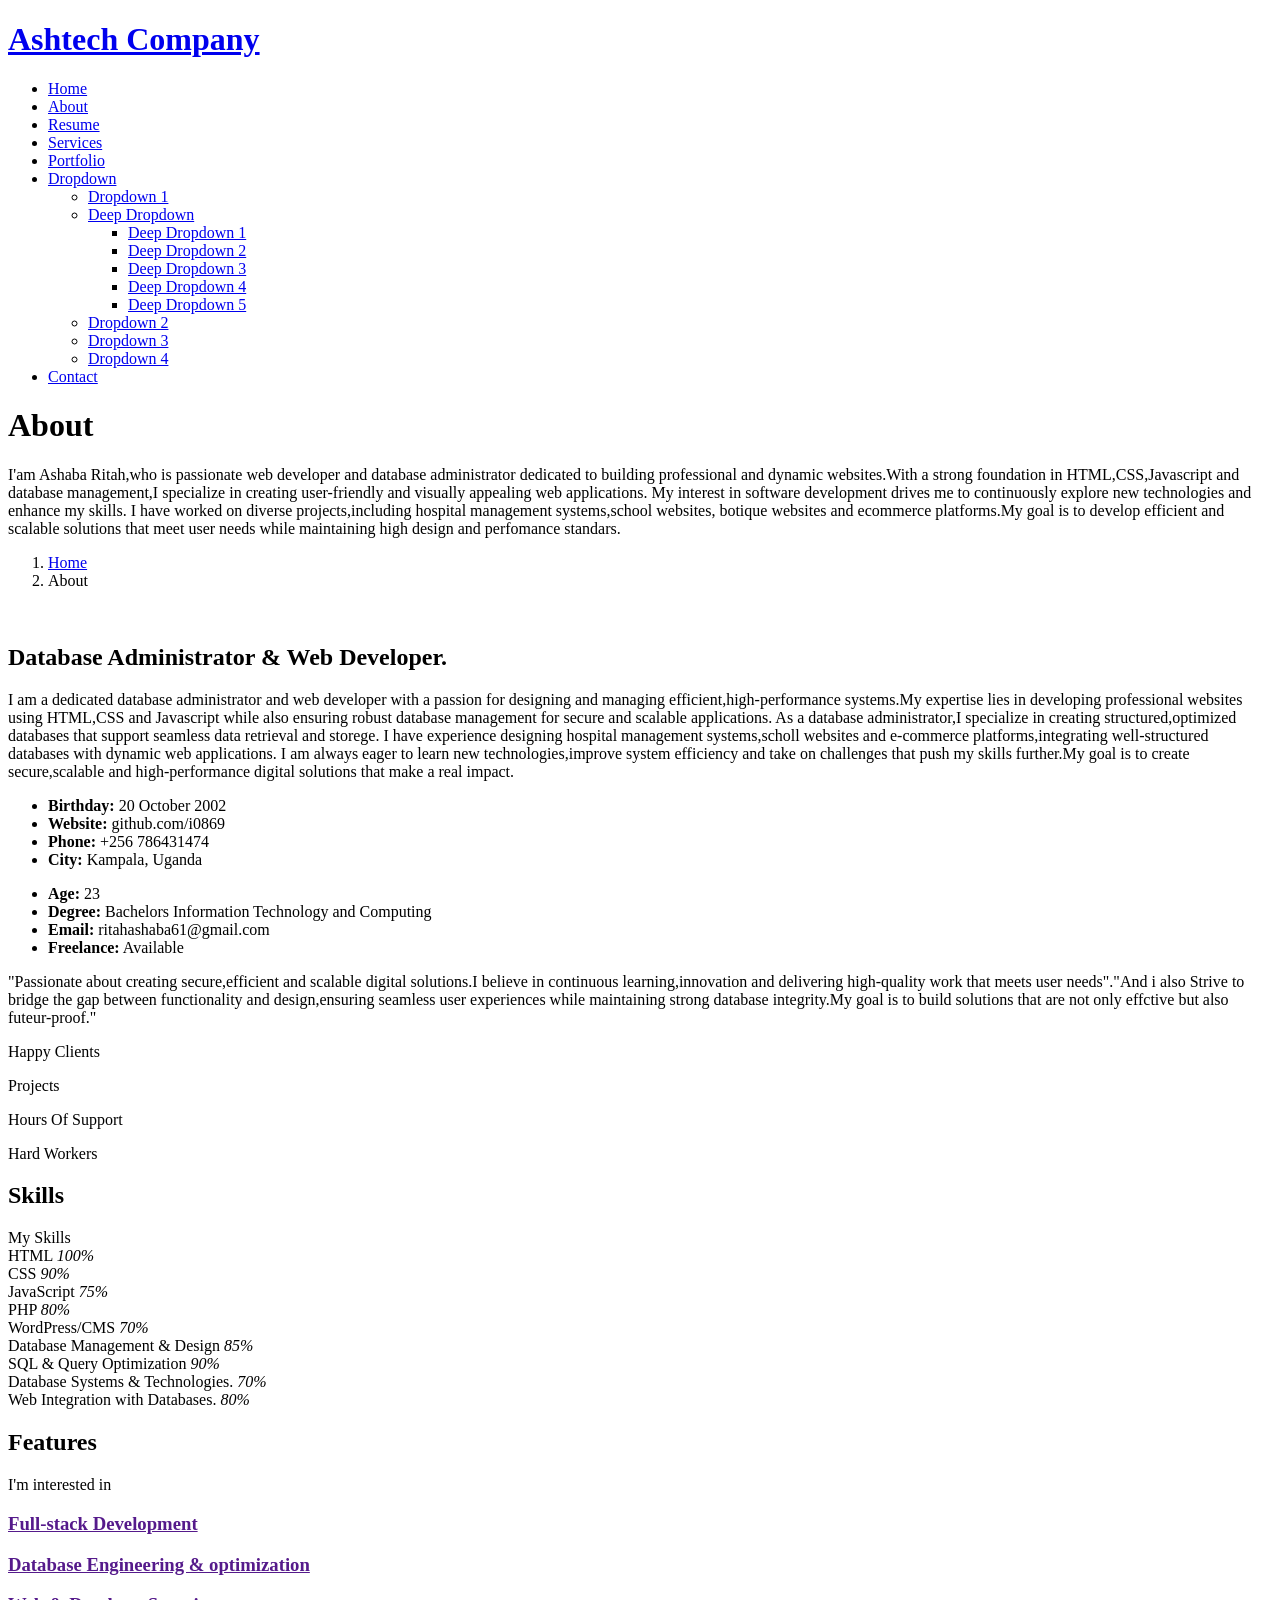
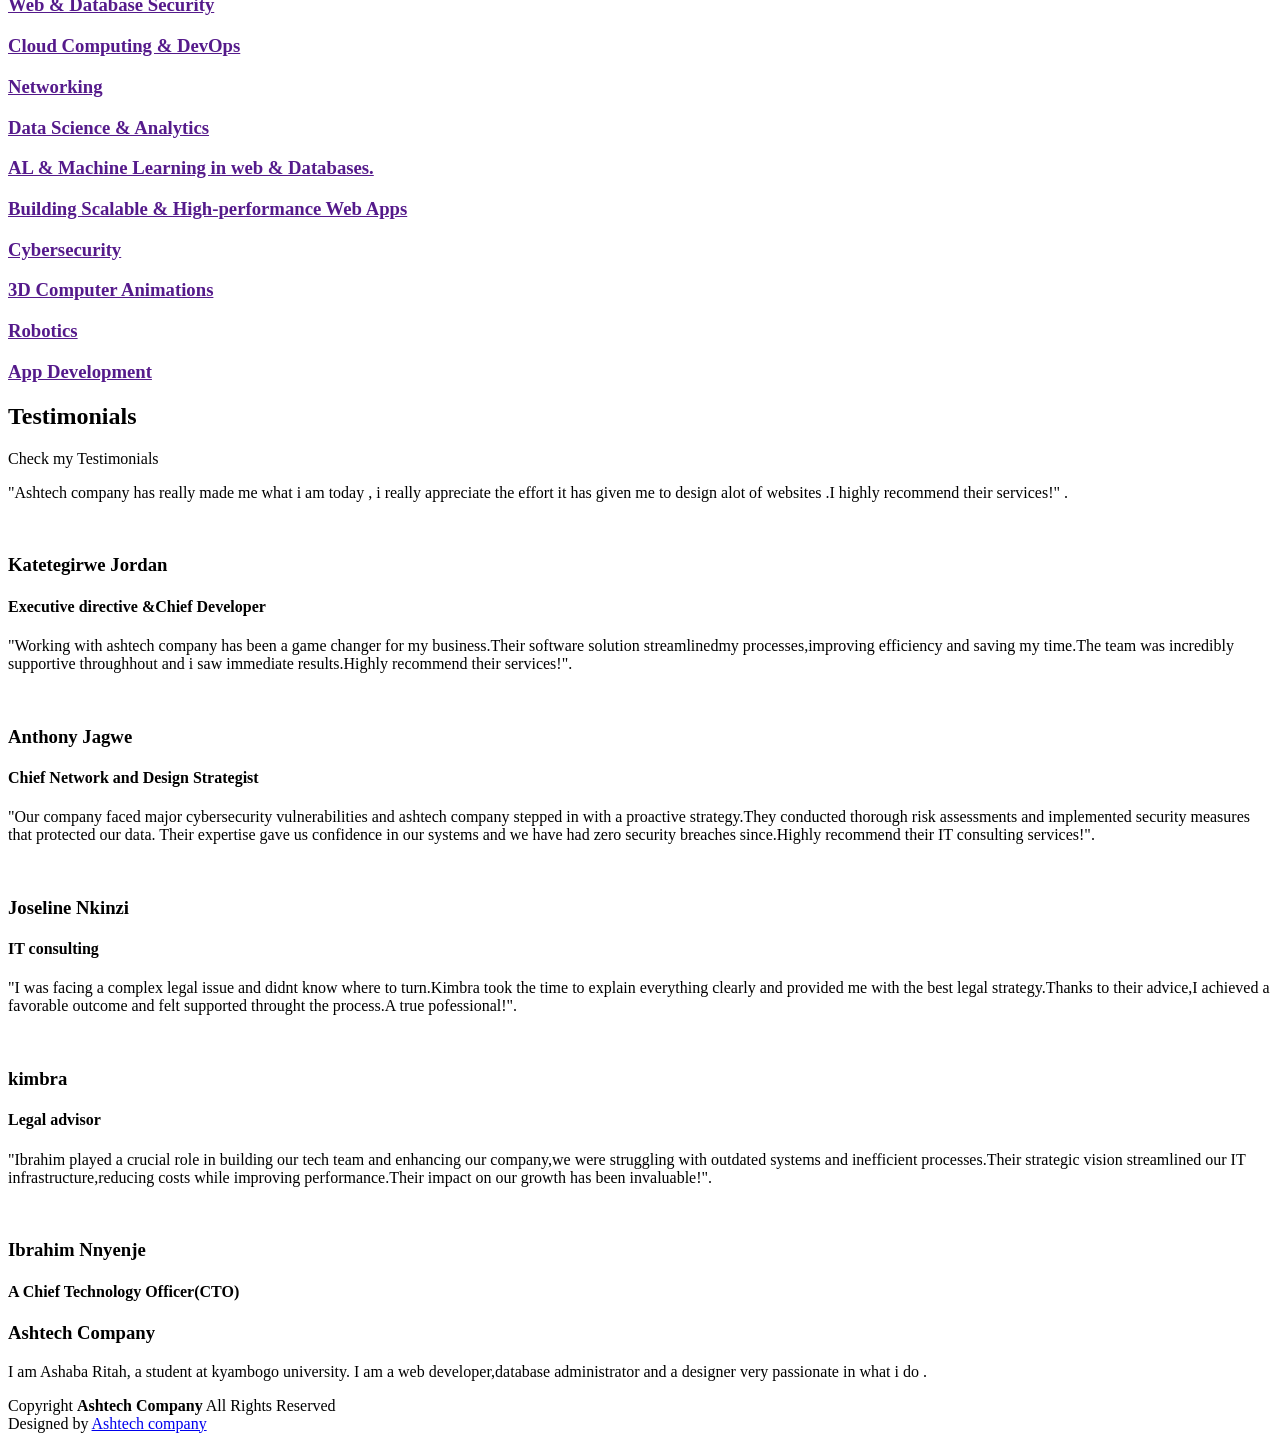
==== about.html @ 3bf7a800 "Add files via upload" ====
<!DOCTYPE html>
<html lang="en">

<head>
  <meta charset="utf-8">
  <meta content="width=device-width, initial-scale=1.0" name="viewport">
  <title>About - Ashtech Company</title>
  <meta name="description" content="">
  <meta name="keywords" content="">

  <!-- Favicons -->
  <link href="web.jpg" rel="icon">
  <link href="assets/img/apple-touch-icon.png" rel="apple-touch-icon">


  <!-- Fonts -->
  <link href="https://fonts.googleapis.com" rel="preconnect">
  <link href="https://fonts.gstatic.com" rel="preconnect" crossorigin>
  <link href="https://fonts.googleapis.com/css2?family=Roboto:ital,wght@0,100;0,300;0,400;0,500;0,700;0,900;1,100;1,300;1,400;1,500;1,700;1,900&family=Poppins:ital,wght@0,100;0,200;0,300;0,400;0,500;0,600;0,700;0,800;0,900;1,100;1,200;1,300;1,400;1,500;1,600;1,700;1,800;1,900&family=Raleway:ital,wght@0,100;0,200;0,300;0,400;0,500;0,600;0,700;0,800;0,900;1,100;1,200;1,300;1,400;1,500;1,600;1,700;1,800;1,900&display=swap" rel="stylesheet">

  <!-- Vendor CSS Files -->
  <link href="assets/vendor/bootstrap/css/bootstrap.min.css" rel="stylesheet">
  <link href="assets/vendor/bootstrap-icons/bootstrap-icons.css" rel="stylesheet">
  <link href="assets/vendor/aos/aos.css" rel="stylesheet">
  <link href="assets/vendor/swiper/swiper-bundle.min.css" rel="stylesheet">
  <link href="assets/vendor/glightbox/css/glightbox.min.css" rel="stylesheet">

  <!-- Main CSS File -->
  <link href="assets/css/main.css" rel="stylesheet">

</head>

<body class="about-page">

  <header id="header" class="header d-flex align-items-center fixed-top">
    <div class="container-fluid container-xl position-relative d-flex align-items-center justify-content-between">

      <a href="index.html" class="logo d-flex align-items-center">
        <!-- Uncomment the line below if you also wish to use an image logo -->
        <!-- <img src="assets/img/logo.webp" alt=""> -->
        <h1 class="sitename">Ashtech Company</h1>
      </a>

      <nav id="navmenu" class="navmenu">
        <ul>
          <li><a href="index.html">Home</a></li>
          <li><a href="about.html" class="active">About</a></li>
          <li><a href="resume.html">Resume</a></li>
          <li><a href="services.html">Services</a></li>
          <li><a href="portfolio.html">Portfolio</a></li>
          <li class="dropdown"><a href="#"><span>Dropdown</span> <i class="bi bi-chevron-down toggle-dropdown"></i></a>
            <ul>
              <li><a href="#">Dropdown 1</a></li>
              <li class="dropdown"><a href="#"><span>Deep Dropdown</span> <i class="bi bi-chevron-down toggle-dropdown"></i></a>
                <ul>
                  <li><a href="#">Deep Dropdown 1</a></li>
                  <li><a href="#">Deep Dropdown 2</a></li>
                  <li><a href="#">Deep Dropdown 3</a></li>
                  <li><a href="#">Deep Dropdown 4</a></li>
                  <li><a href="#">Deep Dropdown 5</a></li>
                </ul>
              </li>
              <li><a href="#">Dropdown 2</a></li>
              <li><a href="#">Dropdown 3</a></li>
              <li><a href="#">Dropdown 4</a></li>
            </ul>
          </li>
          <li><a href="contact.html">Contact</a></li>
        </ul>
        <i class="mobile-nav-toggle d-xl-none bi bi-list"></i>
      </nav>

    </div>
  </header>

  <main class="main">

    <!-- Page Title -->
    <div class="page-title" data-aos="fade">
      <div class="heading">
        <div class="container">
          <div class="row d-flex justify-content-center text-center">
            <div class="col-lg-8">
              <h1>About</h1>
              <p class="mb-0">I'am Ashaba Ritah,who is passionate web developer and database administrator dedicated to building professional and dynamic websites.With a strong foundation in HTML,CSS,Javascript and database management,I specialize in creating user-friendly and visually appealing web applications. My interest in software development drives me to continuously explore new technologies and enhance my skills. I have worked on diverse projects,including hospital management systems,school websites, botique websites and ecommerce platforms.My goal is to develop efficient and scalable solutions that meet user needs while maintaining high design and perfomance standars.</p>
            </div>
          </div>
        </div>
      </div>
      <nav class="breadcrumbs">
        <div class="container">
          <ol>
            <li><a href="index.html">Home</a></li>
            <li class="current">About</li>
          </ol>
        </div>
      </nav>
    </div><!-- End Page Title -->

    <!-- About Section -->
    <section id="about" class="about section">

      <div class="container" data-aos="fade-up" data-aos-delay="100">

        <div class="row gy-4 justify-content-center">
          <div class="col-lg-4">
            <img src="ict.jpg"class="img-fluid" alt="">
          </div>
          <div class="col-lg-8 content">
            <h2>Database Administrator &amp; Web Developer.</h2>
            <p class="fst-italic py-3">
              I am a dedicated database administrator and web developer with a passion for designing and managing efficient,high-performance systems.My expertise lies in developing professional websites using HTML,CSS and Javascript while also ensuring robust database management for secure and scalable applications. As a database administrator,I specialize in creating structured,optimized databases that support seamless data retrieval and storege. I have experience designing hospital management systems,scholl websites and e-commerce platforms,integrating well-structured databases with dynamic web applications. I am always eager to learn new technologies,improve system efficiency and take on challenges that push my skills further.My goal is to create secure,scalable and high-performance digital solutions that make a real impact.
            </p>
            <div class="row">
              <div class="col-lg-6">
                <ul>
                  <li><i class="bi bi-chevron-right"></i> <strong>Birthday:</strong> <span>20 October 2002</span></li>
                  <li><i class="bi bi-chevron-right"></i> <strong>Website:</strong> <span>github.com/i0869</span></li>
                  <li><i class="bi bi-chevron-right"></i> <strong>Phone:</strong> <span>+256 786431474</span></li>
                  <li><i class="bi bi-chevron-right"></i> <strong>City:</strong> <span>Kampala, Uganda</span></li>
                </ul>
              </div>
              <div class="col-lg-6">
                <ul>
                  <li><i class="bi bi-chevron-right"></i> <strong>Age:</strong> <span>23</span></li>
                  <li><i class="bi bi-chevron-right"></i> <strong>Degree:</strong> <span>Bachelors Information Technology and Computing</span></li>
                  <li><i class="bi bi-chevron-right"></i> <strong>Email:</strong> <span>ritahashaba61@gmail.com</span></li>
                  <li><i class="bi bi-chevron-right"></i> <strong>Freelance:</strong> <span>Available</span></li>
                </ul>
              </div>
            </div>
            <p class="py-3">
              "Passionate about creating secure,efficient and scalable digital solutions.I believe in continuous learning,innovation and delivering high-quality work that meets user needs"."And i also Strive to bridge the gap between functionality and design,ensuring seamless user experiences while maintaining strong database integrity.My goal is to build solutions that are not only effctive but also futeur-proof."
            </p>
          </div>
        </div>

      </div>

    </section><!-- /About Section -->

    <!-- Stats Section -->
    <section id="stats" class="stats section">

      <div class="container" data-aos="fade-up" data-aos-delay="100">

        <div class="row gy-4">

          <div class="col-lg-3 col-md-6 d-flex flex-column align-items-center">
            <i class="bi bi-emoji-smile"></i>
            <div class="stats-item">
              <span data-purecounter-start="0" data-purecounter-end="20" data-purecounter-duration="1" class="purecounter"></span>
              <p>Happy Clients</p>
            </div>
          </div><!-- End Stats Item -->

          <div class="col-lg-3 col-md-6 d-flex flex-column align-items-center">
            <i class="bi bi-journal-richtext"></i>
            <div class="stats-item">
              <span data-purecounter-start="0" data-purecounter-end="10" data-purecounter-duration="1" class="purecounter"></span>
              <p>Projects</p>
            </div>
          </div><!-- End Stats Item -->

          <div class="col-lg-3 col-md-6 d-flex flex-column align-items-center">
            <i class="bi bi-headset"></i>
            <div class="stats-item">
              <span data-purecounter-start="0" data-purecounter-end="1203" data-purecounter-duration="1" class="purecounter"></span>
              <p>Hours Of Support</p>
            </div>
          </div><!-- End Stats Item -->

          <div class="col-lg-3 col-md-6 d-flex flex-column align-items-center">
            <i class="bi bi-people"></i>
            <div class="stats-item">
              <span data-purecounter-start="0" data-purecounter-end="25" data-purecounter-duration="1" class="purecounter"></span>
              <p>Hard Workers</p>
            </div>
          </div><!-- End Stats Item -->

        </div>

      </div>

    </section><!-- /Stats Section -->

    <!-- Skills Section -->
    <section id="skills" class="skills section">

      <!-- Section Title -->
      <div class="container section-title" data-aos="fade-up">
        <h2>Skills</h2>
        <div><span>My</span> <span class="description-title">Skills</span></div>
      </div><!-- End Section Title -->

      <div class="container" data-aos="fade-up" data-aos-delay="100">

        <div class="row skills-content skills-animation">

          <div class="col-lg-6">

            <div class="progress">
              <span class="skill"><span>HTML</span> <i class="val">100%</i></span>
              <div class="progress-bar-wrap">
                <div class="progress-bar" role="progressbar" aria-valuenow="100" aria-valuemin="0" aria-valuemax="100"></div>
              </div>
            </div><!-- End Skills Item -->

            <div class="progress">
              <span class="skill"><span>CSS</span> <i class="val">90%</i></span>
              <div class="progress-bar-wrap">
                <div class="progress-bar" role="progressbar" aria-valuenow="90" aria-valuemin="0" aria-valuemax="100"></div>
              </div>
            </div><!-- End Skills Item -->

            <div class="progress">
              <span class="skill"><span>JavaScript</span> <i class="val">75%</i></span>
              <div class="progress-bar-wrap">
                <div class="progress-bar" role="progressbar" aria-valuenow="75" aria-valuemin="0" aria-valuemax="100"></div>
              </div>
            </div><!-- End Skills Item -->

          </div>

          <div class="col-lg-6">

            <div class="progress">
              <span class="skill"><span>PHP</span> <i class="val">80%</i></span>
              <div class="progress-bar-wrap">
                <div class="progress-bar" role="progressbar" aria-valuenow="80" aria-valuemin="0" aria-valuemax="100"></div>
              </div>
            </div><!-- End Skills Item -->

            <div class="progress">
              <span class="skill"><span>WordPress/CMS</span> <i class="val">70%</i></span>
              <div class="progress-bar-wrap">
                <div class="progress-bar" role="progressbar" aria-valuenow="90" aria-valuemin="0" aria-valuemax="100"></div>
              </div>
            </div><!-- End Skills Item -->

            <div class="progress">
              <span class="skill"><span>Database Management & Design</span> <i class="val">85%</i></span>
              <div class="progress-bar-wrap">
                <div class="progress-bar" role="progressbar" aria-valuenow="80" aria-valuemin="0" aria-valuemax="100"></div>
              </div>
            </div><!-- End Skills Item -->

            <div class="progress">
              <span class="skill"><span>SQL & Query Optimization</span> <i class="val">90%</i></span>
              <div class="progress-bar-wrap">
                <div class="progress-bar" role="progressbar" aria-valuenow="70" aria-valuemin="0" aria-valuemax="100"></div>
              </div>
            </div><!-- End Skills Item -->

            <div class="progress">
              <span class="skill"><span>Database Systems & Technologies.</span> <i class="val">70%</i></span>
              <div class="progress-bar-wrap">
                <div class="progress-bar" role="progressbar" aria-valuenow="75" aria-valuemin="0" aria-valuemax="100"></div>
              </div>
            </div><!-- End Skills Item -->

            <div class="progress">
              <span class="skill"><span>Web Integration with Databases.</span> <i class="val">80%</i></span>
              <div class="progress-bar-wrap">
                <div class="progress-bar" role="progressbar" aria-valuenow="85" aria-valuemin="0" aria-valuemax="100"></div>
              </div>
            </div><!-- End Skills Item -->



          </div>

        </div>

      </div>

    </section><!-- /Skills Section -->

    <!-- Interests Section -->
    <section id="interests" class="interests section">

      <!-- Section Title -->
      <div class="container section-title" data-aos="fade-up">
        <h2>Features</h2>
        <div><span>I'm</span> <span class="description-title">interested in</span></div>
      </div><!-- End Section Title -->

      <div class="container">

        <div class="row gy-4">

          <div class="col-lg-3 col-md-4" data-aos="fade-up" data-aos-delay="100">
            <div class="features-item">
              <i class="bi bi-eye" style="color: #ffbb2c;"></i>
              <h3><a href="" class="stretched-link">Full-stack Development</a></h3>
            </div>
          </div><!-- End Feature Item -->

          <div class="col-lg-3 col-md-4" data-aos="fade-up" data-aos-delay="200">
            <div class="features-item">
              <i class="bi bi-infinity" style="color: #5578ff;"></i>
              <h3><a href="" class="stretched-link">Database Engineering & optimization</a></h3>
            </div>
          </div><!-- End Feature Item -->

          <div class="col-lg-3 col-md-4" data-aos="fade-up" data-aos-delay="300">
            <div class="features-item">
              <i class="bi bi-mortarboard" style="color: #e80368;"></i>
              <h3><a href="" class="stretched-link">Web & Database Security</a></h3>
            </div>
          </div><!-- End Feature Item -->

          <div class="col-lg-3 col-md-4" data-aos="fade-up" data-aos-delay="400">
            <div class="features-item">
              <i class="bi bi-nut" style="color: #e361ff;"></i>
              <h3><a href="" class="stretched-link">Cloud Computing & DevOps</a></h3>
            </div>
          </div><!-- End Feature Item -->

          <div class="col-lg-3 col-md-4" data-aos="fade-up" data-aos-delay="500">
            <div class="features-item">
              <i class="bi bi-shuffle" style="color: #47aeff;"></i>
              <h3><a href="" class="stretched-link">Networking</a></h3>
            </div>
          </div><!-- End Feature Item -->

          <div class="col-lg-3 col-md-4" data-aos="fade-up" data-aos-delay="600">
            <div class="features-item">
              <i class="bi bi-star" style="color: #ffa76e;"></i>
              <h3><a href="" class="stretched-link">Data Science & Analytics</a></h3>
            </div>
          </div><!-- End Feature Item -->

          <div class="col-lg-3 col-md-4" data-aos="fade-up" data-aos-delay="700">
            <div class="features-item">
              <i class="bi bi-x-diamond" style="color: #11dbcf;"></i>
              <h3><a href="" class="stretched-link">AL & Machine Learning in web & Databases.</a></h3>
            </div>
          </div><!-- End Feature Item -->

          <div class="col-lg-3 col-md-4" data-aos="fade-up" data-aos-delay="800">
            <div class="features-item">
              <i class="bi bi-camera-video" style="color: #4233ff;"></i>
              <h3><a href="" class="stretched-link">Building Scalable & High-performance Web Apps</a></h3>
            </div>
          </div><!-- End Feature Item -->

          <div class="col-lg-3 col-md-4" data-aos="fade-up" data-aos-delay="900">
            <div class="features-item">
              <i class="bi bi-command" style="color: #b2904f;"></i>
              <h3><a href="" class="stretched-link">Cybersecurity</a></h3>
            </div>
          </div><!-- End Feature Item -->

          <div class="col-lg-3 col-md-4" data-aos="fade-up" data-aos-delay="1000">
            <div class="features-item">
              <i class="bi bi-dribbble" style="color: #b20969;"></i>
              <h3><a href="" class="stretched-link">3D Computer Animations</a></h3>
            </div>
          </div><!-- End Feature Item -->

          <div class="col-lg-3 col-md-4" data-aos="fade-up" data-aos-delay="1100">
            <div class="features-item">
              <i class="bi bi-activity" style="color: #ff5828;"></i>
              <h3><a href="" class="stretched-link">Robotics</a></h3>
            </div>
          </div><!-- End Feature Item -->

          <div class="col-lg-3 col-md-4" data-aos="fade-up" data-aos-delay="1200">
            <div class="features-item">
              <i class="bi bi-brightness-high" style="color: #29cc61;"></i>
              <h3><a href="" class="stretched-link">App Development</a></h3>
            </div>
          </div><!-- End Feature Item -->

        </div>

      </div>

    </section><!-- /Interests Section -->

    <!-- Testimonials Section -->
    <section id="testimonials" class="testimonials section">

      <!-- Section Title -->
      <div class="container section-title" data-aos="fade-up">
        <h2>Testimonials</h2>
        <div><span>Check my</span> <span class="description-title">Testimonials</span></div>
      </div><!-- End Section Title -->

      <div class="container" data-aos="fade-up" data-aos-delay="100">

        <div class="swiper init-swiper" data-speed="600" data-delay="5000">
          <script type="application/json" class="swiper-config">
            {
              "loop": true,
              "speed": 600,
              "autoplay": {
                "delay": 5000
              },
              "slidesPerView": "auto",
              "pagination": {
                "el": ".swiper-pagination",
                "type": "bullets",
                "clickable": true
              },
              "breakpoints": {
                "320": {
                  "slidesPerView": 1,
                  "spaceBetween": 40
                },
                "1200": {
                  "slidesPerView": 3,
                  "spaceBetween": 20
                }
              }
            }
          </script>
          <div class="swiper-wrapper">

            <div class="swiper-slide">
              <div class="testimonial-item" "="">
            <p>
              <i class=" bi bi-quote quote-icon-left"></i>
                <span>"Ashtech company has really made me what i am today , i really appreciate the effort it has given me  to design alot of websites .I highly recommend their services!" .</span>
                <i class="bi bi-quote quote-icon-right"></i>
                </p>
                <img src="IMG-jordan.png" class="testimonial-img" alt="">
                <h3>Katetegirwe Jordan</h3>
                <h4>Executive directive  &amp;Chief Developer</h4>
              </div>
            </div><!-- End testimonial item -->

            <div class="swiper-slide">
              <div class="testimonial-item" "="">
                <p>
                  <i class="bi bi-quote quote-icon-left"></i>
                  <span>"Working with ashtech company has been a game changer for my business.Their software solution streamlinedmy processes,improving efficiency and saving my time.The team was incredibly supportive throughhout and i saw immediate results.Highly recommend their services!".</span>
                  <i class="bi bi-quote quote-icon-right"></i>
                </p>
                <img src="tony.png" class="testimonial-img" alt="">
                <h3>Anthony Jagwe</h3>
                <h4>Chief Network and Design Strategist</h4>
                  
              </div>
            </div><!-- End testimonial item -->

            <div class="swiper-slide">
              <div class="testimonial-item">
                <p>
                  <i class="bi bi-quote quote-icon-left"></i>
                  <span>"Our company faced major cybersecurity vulnerabilities and ashtech company stepped in with a proactive strategy.They conducted thorough risk assessments and implemented security measures that protected our data. Their expertise gave us confidence in our systems and we have had zero security breaches since.Highly recommend their IT consulting services!".</span>
                  <i class="bi bi-quote quote-icon-right"></i>
                </p>
                <img src="joseline Nkinzi.jpg" class="testimonial-img" alt="">
                <h3>Joseline Nkinzi</h3>
                <h4>IT consulting</h4>
              </div>
            </div><!-- End testimonial item -->

            <div class="swiper-slide">
              <div class="testimonial-item">
                <p>
                  <i class="bi bi-quote quote-icon-left"></i>
                  <span>"I was facing a complex legal issue and didnt know where to turn.Kimbra took the time to explain everything clearly and provided me with the best legal strategy.Thanks to their advice,I achieved a favorable outcome and felt supported throught the process.A true pofessional!".</span>
                  <i class="bi bi-quote quote-icon-right"></i>
                </p>
                <img src="kimbra-legal.png" class="testimonial-img" alt="">
                <h3>kimbra</h3>
                <h4>Legal advisor</h4>
              </div>
            </div><!-- End testimonial item -->

            <div class="swiper-slide">
              <div class="testimonial-item">
                <p>
                  <i class="bi bi-quote quote-icon-left"></i>
                  <span>"Ibrahim played a crucial role in building our tech team and enhancing our company,we were struggling with outdated systems and inefficient processes.Their strategic vision streamlined our IT infrastructure,reducing costs while improving performance.Their impact on our growth has been invaluable!".</span>
                  <i class="bi bi-quote quote-icon-right"></i>
                </p>
                <img src="Ibrahim Nnyenje.jpg" class="testimonial-img" alt="">
                <h3>Ibrahim Nnyenje</h3>
                <h4>A Chief Technology Officer(CTO)</h4>
              </div>
            </div><!-- End testimonial item -->

          </div>
          <div class="swiper-pagination"></div>
        </div>

      </div>

    </section><!-- /Testimonials Section -->

  </main>

  <footer id="footer" class="footer dark-background">
    <div class="container">
      <h3 class="sitename">Ashtech Company</h3>
      <p>I am Ashaba Ritah, a student at kyambogo university. I am a web developer,database administrator and a designer very passionate in what i do .</p>
      <div class="social-links d-flex justify-content-center">
        <a href=""><i class="bi bi-twitter-x"></i></a>
        <a href=""><i class="bi bi-facebook"></i></a>
        <a href=""><i class="bi bi-instagram"></i></a>
        <a href=""><i class="bi bi-skype"></i></a>
        <a href=""><i class="bi bi-linkedin"></i></a>
      </div>
      <div class="container">
        <div class="copyright">
          <span>Copyright</span> <strong class="px-1 sitename">Ashtech Company</strong> <span>All Rights Reserved</span>
        </div>
        <div class="credits">
          <!-- All the links in the footer should remain intact. -->
          <!-- You can delete the links only if you've purchased the pro version. -->
          <!-- Licensing information: https://bootstrapmade.com/license/ -->
          <!-- Purchase the pro version with working PHP/AJAX contact form: [buy-url] -->
          Designed by <a href="Ashtech company">Ashtech company</a>
        </div>
      </div>
    </div>
  </footer>

  <!-- Scroll Top -->
  <a href="#" id="scroll-top" class="scroll-top d-flex align-items-center justify-content-center"><i class="bi bi-arrow-up-short"></i></a>

  <!-- Preloader -->
  <div id="preloader"></div>

  <!-- Vendor JS Files -->
  <script src="assets/vendor/bootstrap/js/bootstrap.bundle.min.js"></script>
  <script src="assets/vendor/php-email-form/validate.js"></script>
  <script src="assets/vendor/aos/aos.js"></script>
  <script src="assets/vendor/typed.js/typed.umd.js"></script>
  <script src="assets/vendor/purecounter/purecounter_vanilla.js"></script>
  <script src="assets/vendor/waypoints/noframework.waypoints.js"></script>
  <script src="assets/vendor/swiper/swiper-bundle.min.js"></script>
  <script src="assets/vendor/glightbox/js/glightbox.min.js"></script>
  <script src="assets/vendor/imagesloaded/imagesloaded.pkgd.min.js"></script>
  <script src="assets/vendor/isotope-layout/isotope.pkgd.min.js"></script>

  <!-- Main JS File -->
  <script src="assets/js/main.js"></script>

</body>

</html>
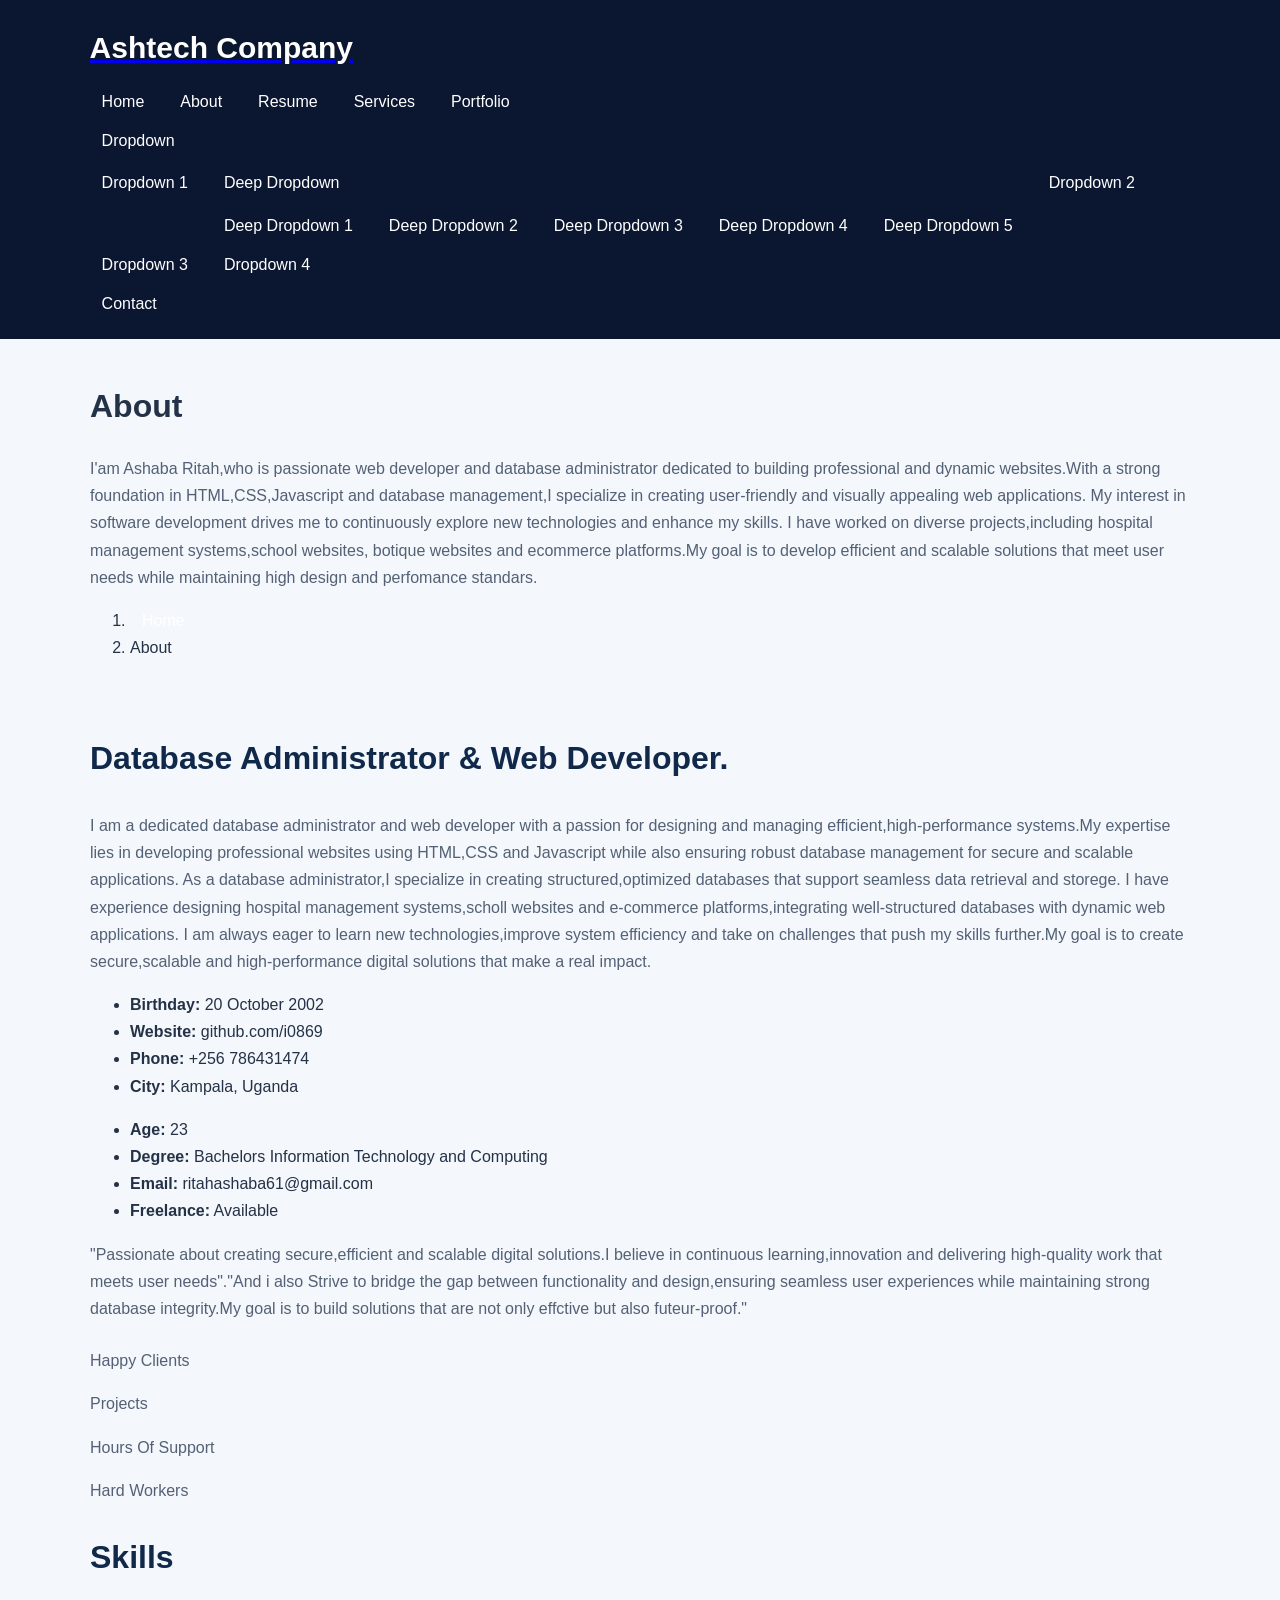
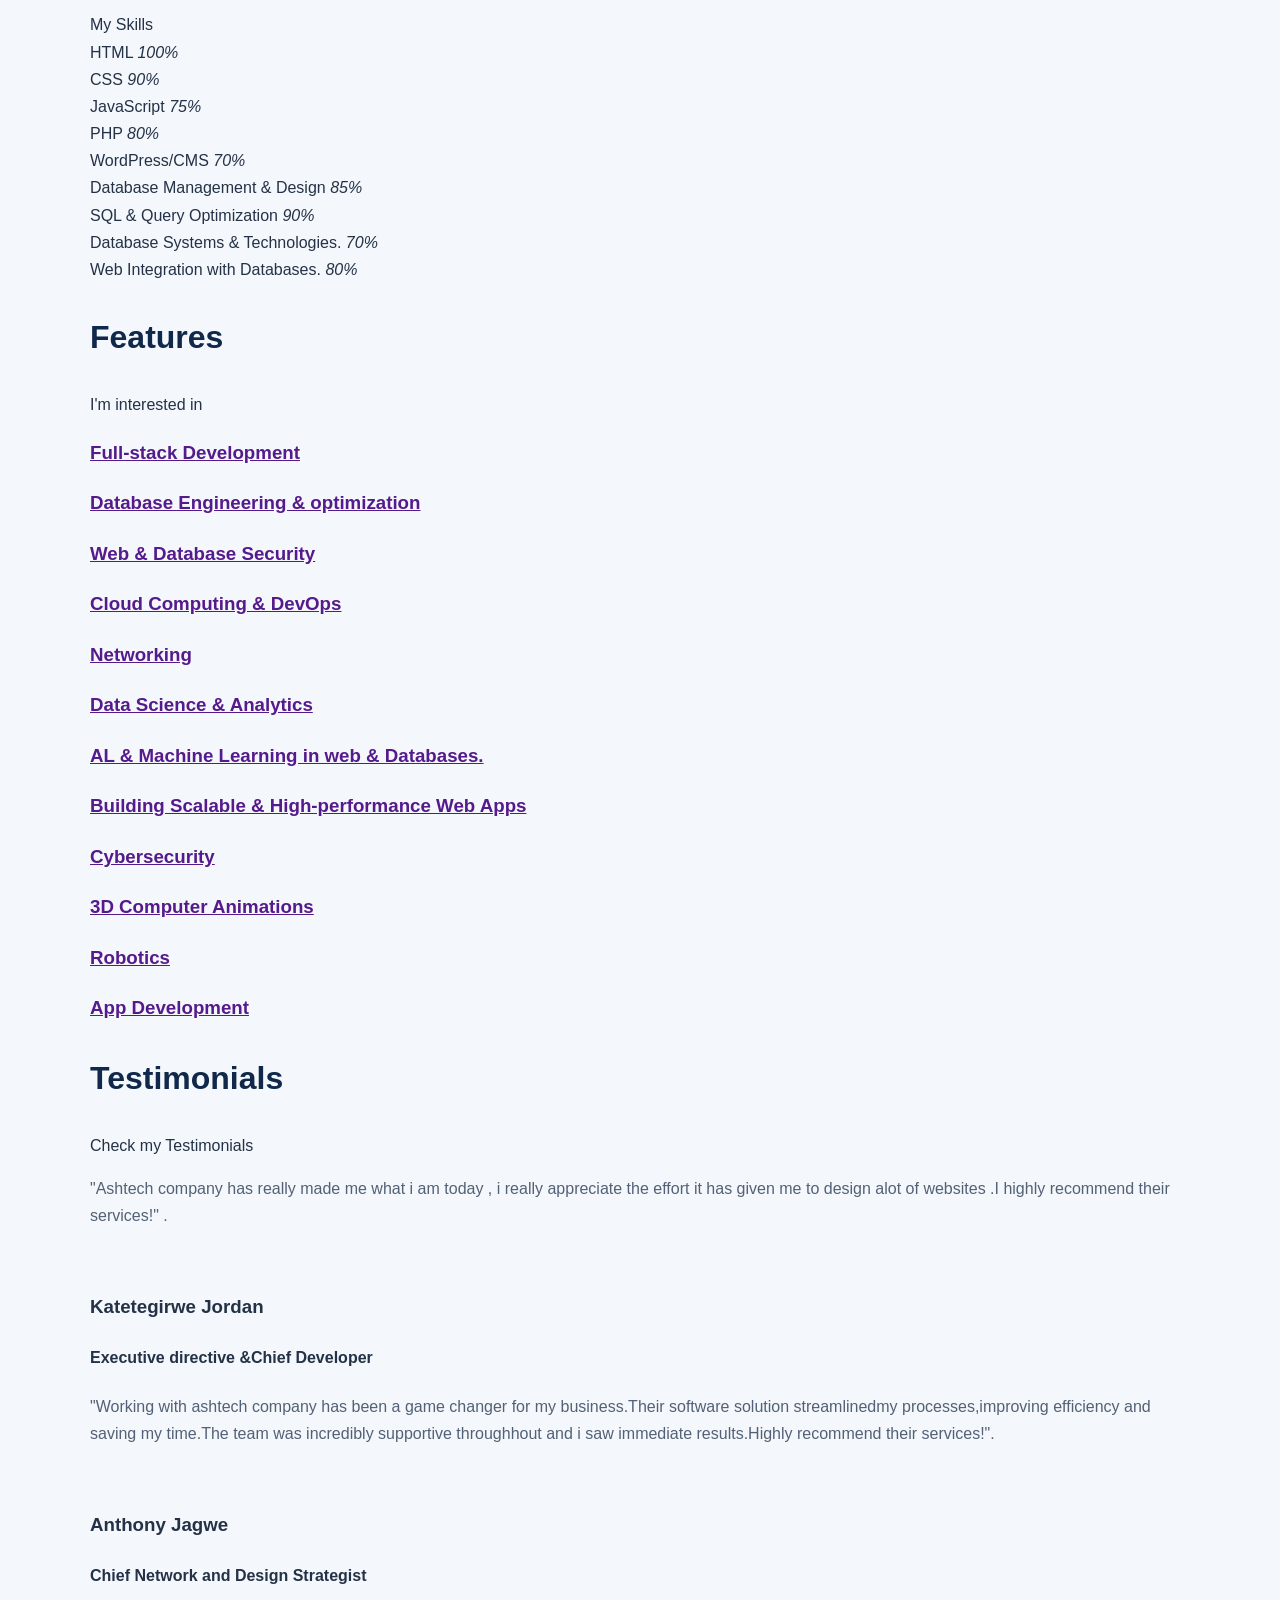
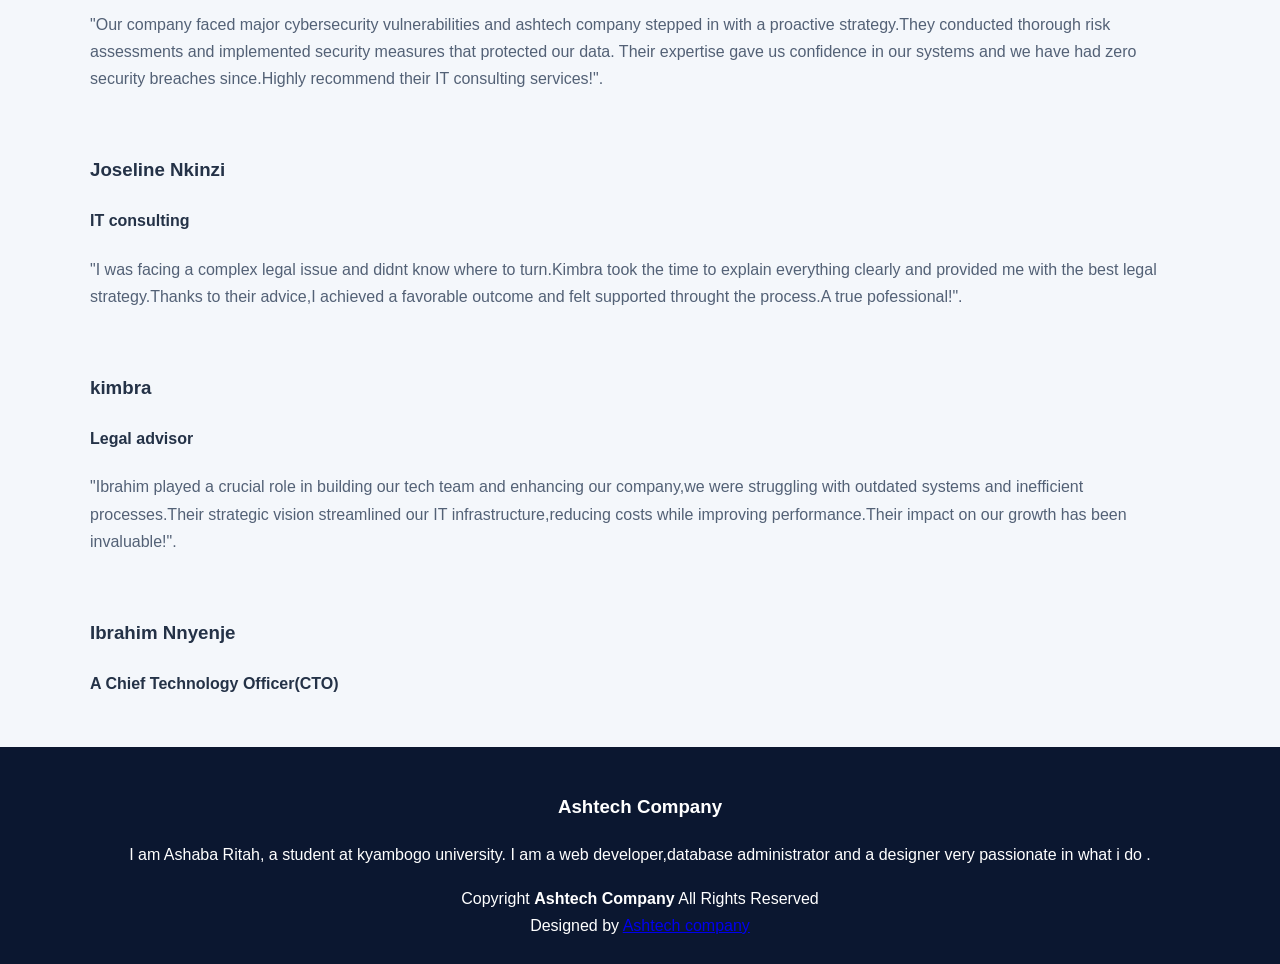
==== commit 5244c2ad: "Add link to style.css in about.html" ====
--- a/about.html
+++ b/about.html
@@ -27,6 +27,9 @@
 
   <!-- Main CSS File -->
   <link href="assets/css/main.css" rel="stylesheet">
+  
+<link href="style.css" rel="stylesheet">
+  
 
 </head>
 
@@ -543,4 +546,4 @@
 
 </body>
 
-</html>+</html>
--- a/style.css
+++ b/style.css
@@ -0,0 +1,129 @@
+
+* {
+    box-sizing: border-box;
+}
+
+html {
+    scroll-behavior: smooth;
+}
+
+body {
+    margin: 0;
+    font-family: Arial, sans-serif;
+    background: #f4f7fb;
+    color: #243247;
+    line-height: 1.7;
+}
+
+header {
+    background: #0b1730;
+    color: white;
+    padding: 22px 7%;
+}
+
+header h1 {
+    margin: 0;
+    color: white;
+    font-size: 30px;
+}
+
+nav ul {
+    list-style: none;
+    display: flex;
+    flex-wrap: wrap;
+    gap: 12px;
+    padding: 0;
+    margin: 15px 0 0;
+}
+
+nav a {
+    color: white;
+    text-decoration: none;
+    padding: 8px 12px;
+    border-radius: 5px;
+}
+
+nav a:hover {
+    background: #087da5;
+    color: white;
+}
+
+main {
+    max-width: 1100px;
+    width: 90%;
+    margin: 40px auto;
+}
+
+h2 {
+    color: #102849;
+    font-size: 32px;
+}
+
+p {
+    color: #536176;
+}
+
+section, article {
+    margin-bottom: 25px;
+}
+
+.card, .service-card, .portfolio-card {
+    background: white;
+    padding: 25px;
+    margin-bottom: 20px;
+    border-radius: 10px;
+    box-shadow: 0 4px 15px #00000010;
+}
+
+form {
+    max-width: 600px;
+    margin: 25px auto;
+}
+
+input, textarea, select {
+    width: 100%;
+    padding: 12px;
+    margin: 8px 0 18px;
+    border: 1px solid #ccd6e3;
+    border-radius: 6px;
+    font: inherit;
+}
+
+button, input[type="submit"] {
+    background: #087da5;
+    color: white;
+    border: none;
+    padding: 12px 20px;
+    border-radius: 6px;
+    cursor: pointer;
+}
+
+footer {
+    background: #0b1730;
+    color: white;
+    text-align: center;
+    padding: 25px;
+    margin-top: 50px;
+}
+
+footer p {
+    color: white;
+}
+
+@media (max-width: 600px) {
+    header {
+        padding: 20px 5%;
+    }
+
+    nav ul {
+        gap: 8px;
+    }
+
+    nav a {
+        padding: 6px;
+    }
+
+    h2 {
+        font-size: 26px;
+    }
+}
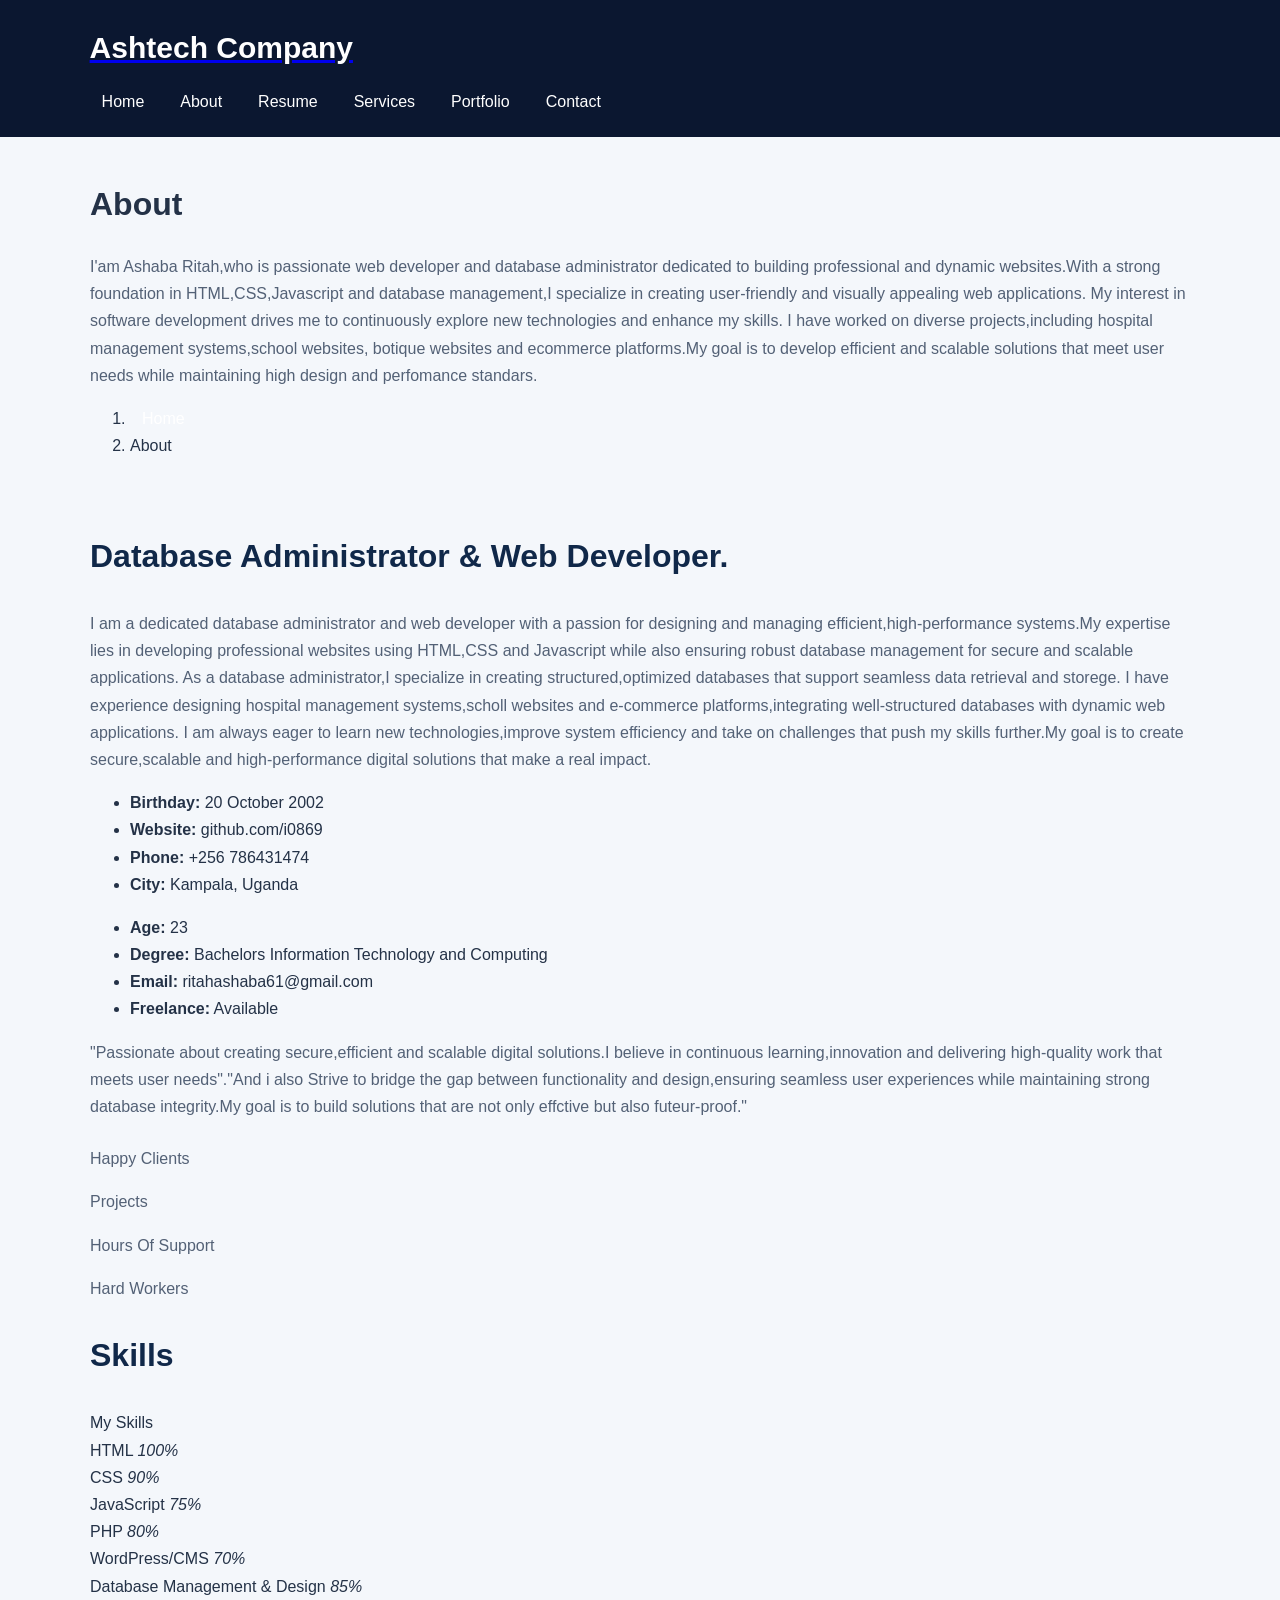
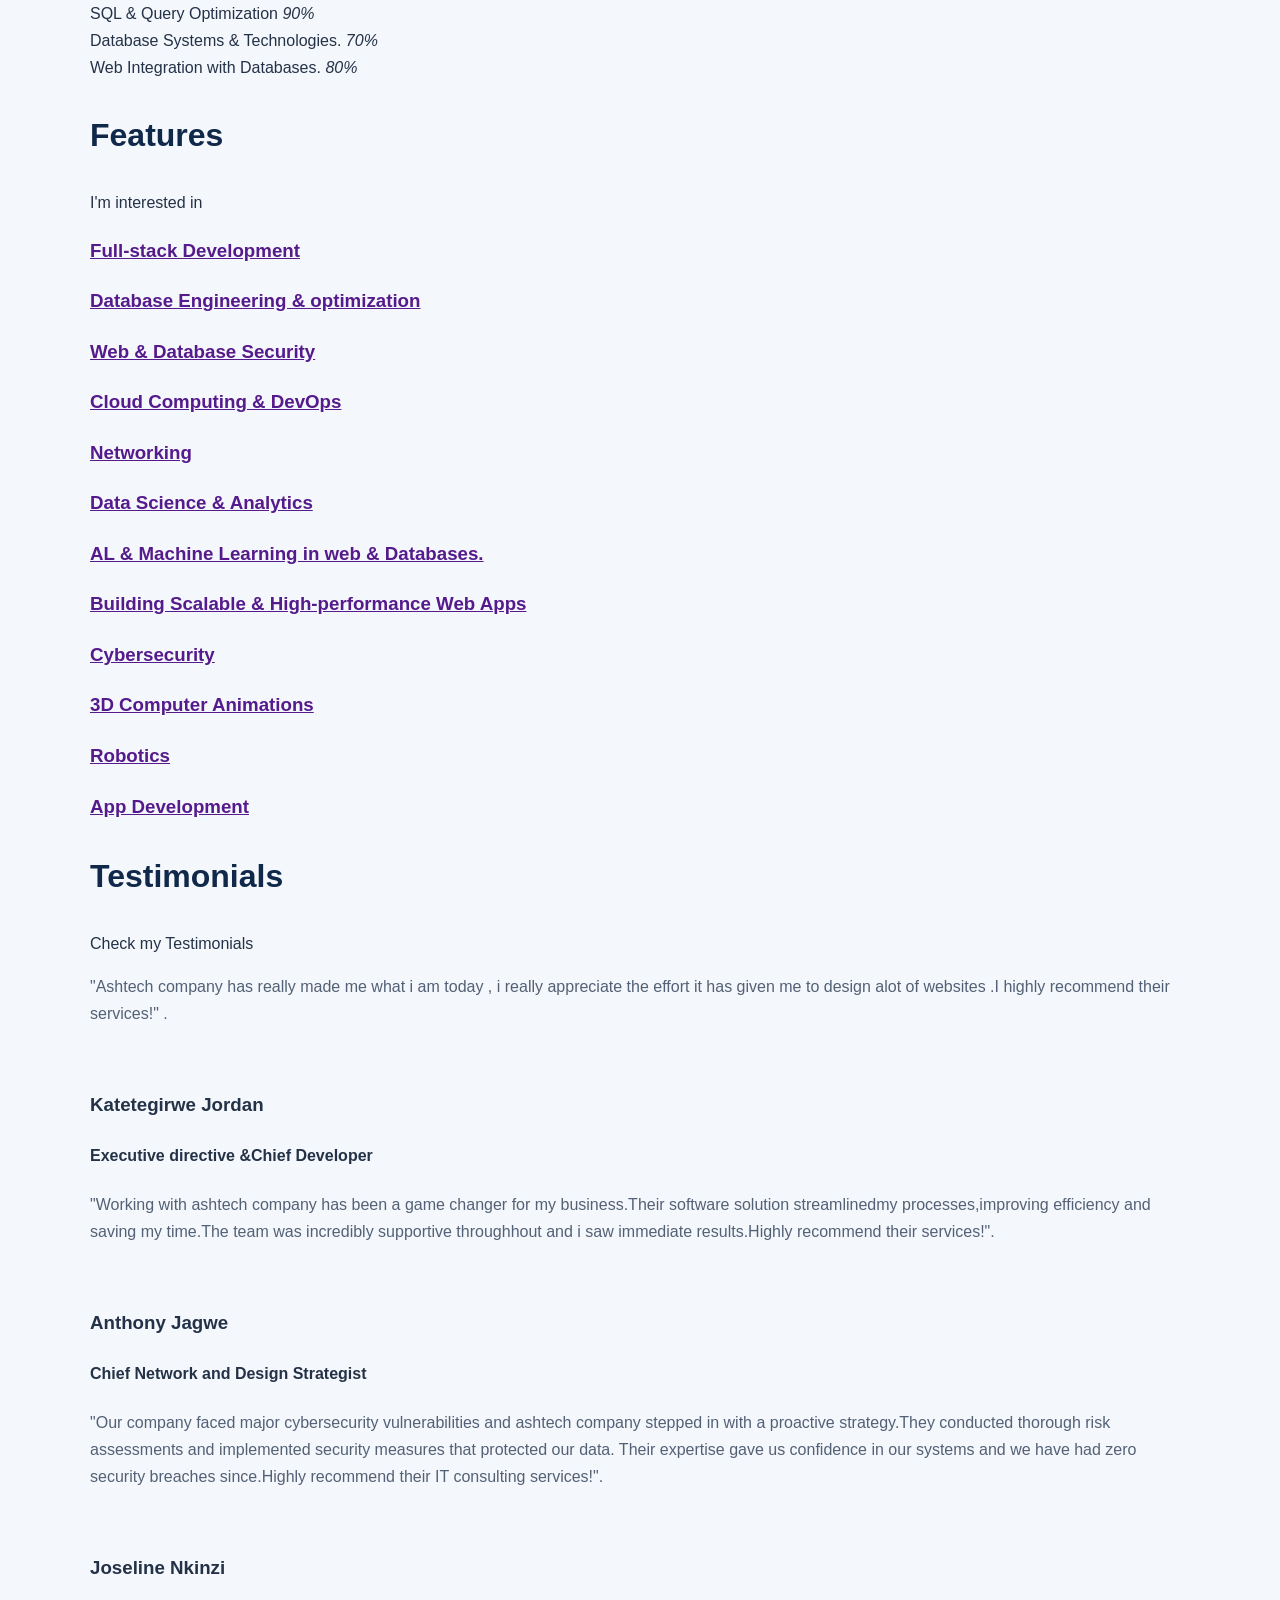
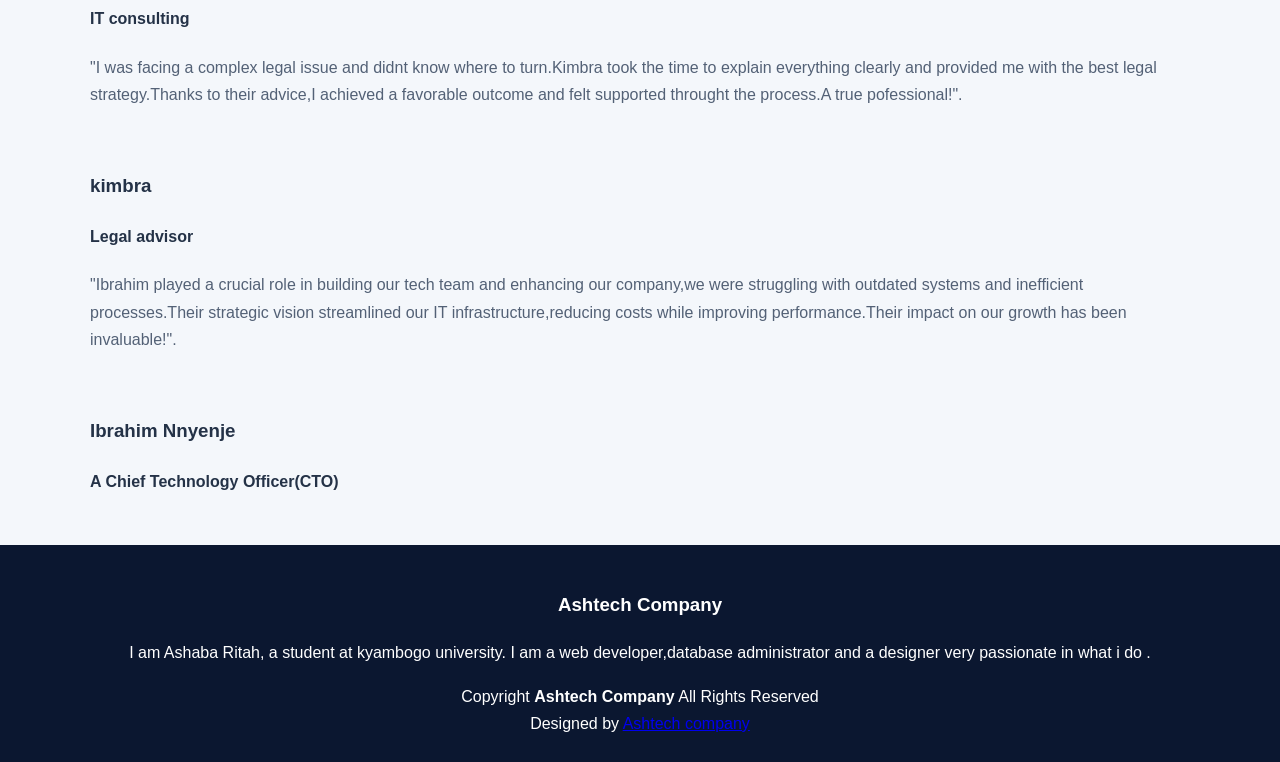
==== commit fb55395e: "Refactor navigation menu structure in about.html" ====
--- a/about.html
+++ b/about.html
@@ -45,32 +45,20 @@
       </a>
 
       <nav id="navmenu" class="navmenu">
-        <ul>
-          <li><a href="index.html">Home</a></li>
-          <li><a href="about.html" class="active">About</a></li>
-          <li><a href="resume.html">Resume</a></li>
-          <li><a href="services.html">Services</a></li>
-          <li><a href="portfolio.html">Portfolio</a></li>
-          <li class="dropdown"><a href="#"><span>Dropdown</span> <i class="bi bi-chevron-down toggle-dropdown"></i></a>
-            <ul>
-              <li><a href="#">Dropdown 1</a></li>
-              <li class="dropdown"><a href="#"><span>Deep Dropdown</span> <i class="bi bi-chevron-down toggle-dropdown"></i></a>
-                <ul>
-                  <li><a href="#">Deep Dropdown 1</a></li>
-                  <li><a href="#">Deep Dropdown 2</a></li>
-                  <li><a href="#">Deep Dropdown 3</a></li>
-                  <li><a href="#">Deep Dropdown 4</a></li>
-                  <li><a href="#">Deep Dropdown 5</a></li>
-                </ul>
-              </li>
-              <li><a href="#">Dropdown 2</a></li>
-              <li><a href="#">Dropdown 3</a></li>
-              <li><a href="#">Dropdown 4</a></li>
-            </ul>
-          </li>
-          <li><a href="contact.html">Contact</a></li>
-        </ul>
-        <i class="mobile-nav-toggle d-xl-none bi bi-list"></i>
+        
+<nav id="navmenu" class="navmenu">
+  <ul>
+    <li><a href="index.html">Home</a></li>
+   <li><a href="about.html" class="active">About</a></li>
+    <li><a href="resume.html">Resume</a></li>
+    <li><a href="services.html">Services</a></li>
+    <li><a href="portfolio.html">Portfolio</a></li>
+    <li><a href="contact.html">Contact</a></li>
+  </ul>
+
+  <i class="mobile-nav-toggle d-xl-none bi bi-list"></i>
+</nav>
+
       </nav>
 
     </div>
--- a/style.css
+++ b/style.css
@@ -127,3 +127,100 @@
         font-size: 26px;
     }
 }
+
+/* ===== ASHTECH HOME PAGE IMPROVEMENTS ===== */
+
+#hero .hero-intro {
+    color: #20c9c3;
+    font-size: 14px;
+    font-weight: 700;
+    letter-spacing: 3px;
+    margin-bottom: 15px;
+}
+
+#hero h2 {
+    font-size: clamp(38px, 6vw, 64px);
+    font-weight: 800;
+    margin-bottom: 18px;
+}
+
+#hero .hero-description {
+    max-width: 620px;
+    font-size: 17px;
+    line-height: 1.8;
+    margin-top: 18px;
+    color: #f0f0f0;
+}
+
+.hero-buttons {
+    display: flex;
+    flex-wrap: wrap;
+    gap: 15px;
+    margin-top: 28px;
+    margin-bottom: 28px;
+}
+
+.hero-btn {
+    display: inline-block;
+    padding: 13px 25px;
+    border-radius: 6px;
+    text-decoration: none;
+    font-size: 15px;
+    font-weight: 600;
+    transition: all 0.3s ease;
+}
+
+.hero-btn-primary {
+    background: #20c9c3;
+    color: #10252b;
+    border: 2px solid #20c9c3;
+}
+
+.hero-btn-primary:hover {
+    background: #ffffff;
+    border-color: #ffffff;
+    color: #10252b;
+    transform: translateY(-3px);
+}
+
+.hero-btn-outline {
+    color: #ffffff;
+    border: 2px solid #ffffff;
+}
+
+.hero-btn-outline:hover {
+    background: #ffffff;
+    color: #10252b;
+    transform: translateY(-3px);
+}
+
+#hero .social-links a {
+    transition: 0.3s ease;
+}
+
+#hero .social-links a:hover {
+    color: #20c9c3;
+    transform: translateY(-3px);
+}
+
+/* Mobile layout */
+@media (max-width: 576px) {
+    #hero .hero-intro {
+        font-size: 11px;
+        letter-spacing: 2px;
+    }
+
+    #hero .hero-description {
+        font-size: 15px;
+    }
+
+    .hero-buttons {
+        gap: 10px;
+    }
+
+    .hero-btn {
+        padding: 11px 16px;
+        font-size: 14px;
+    }
+}
+
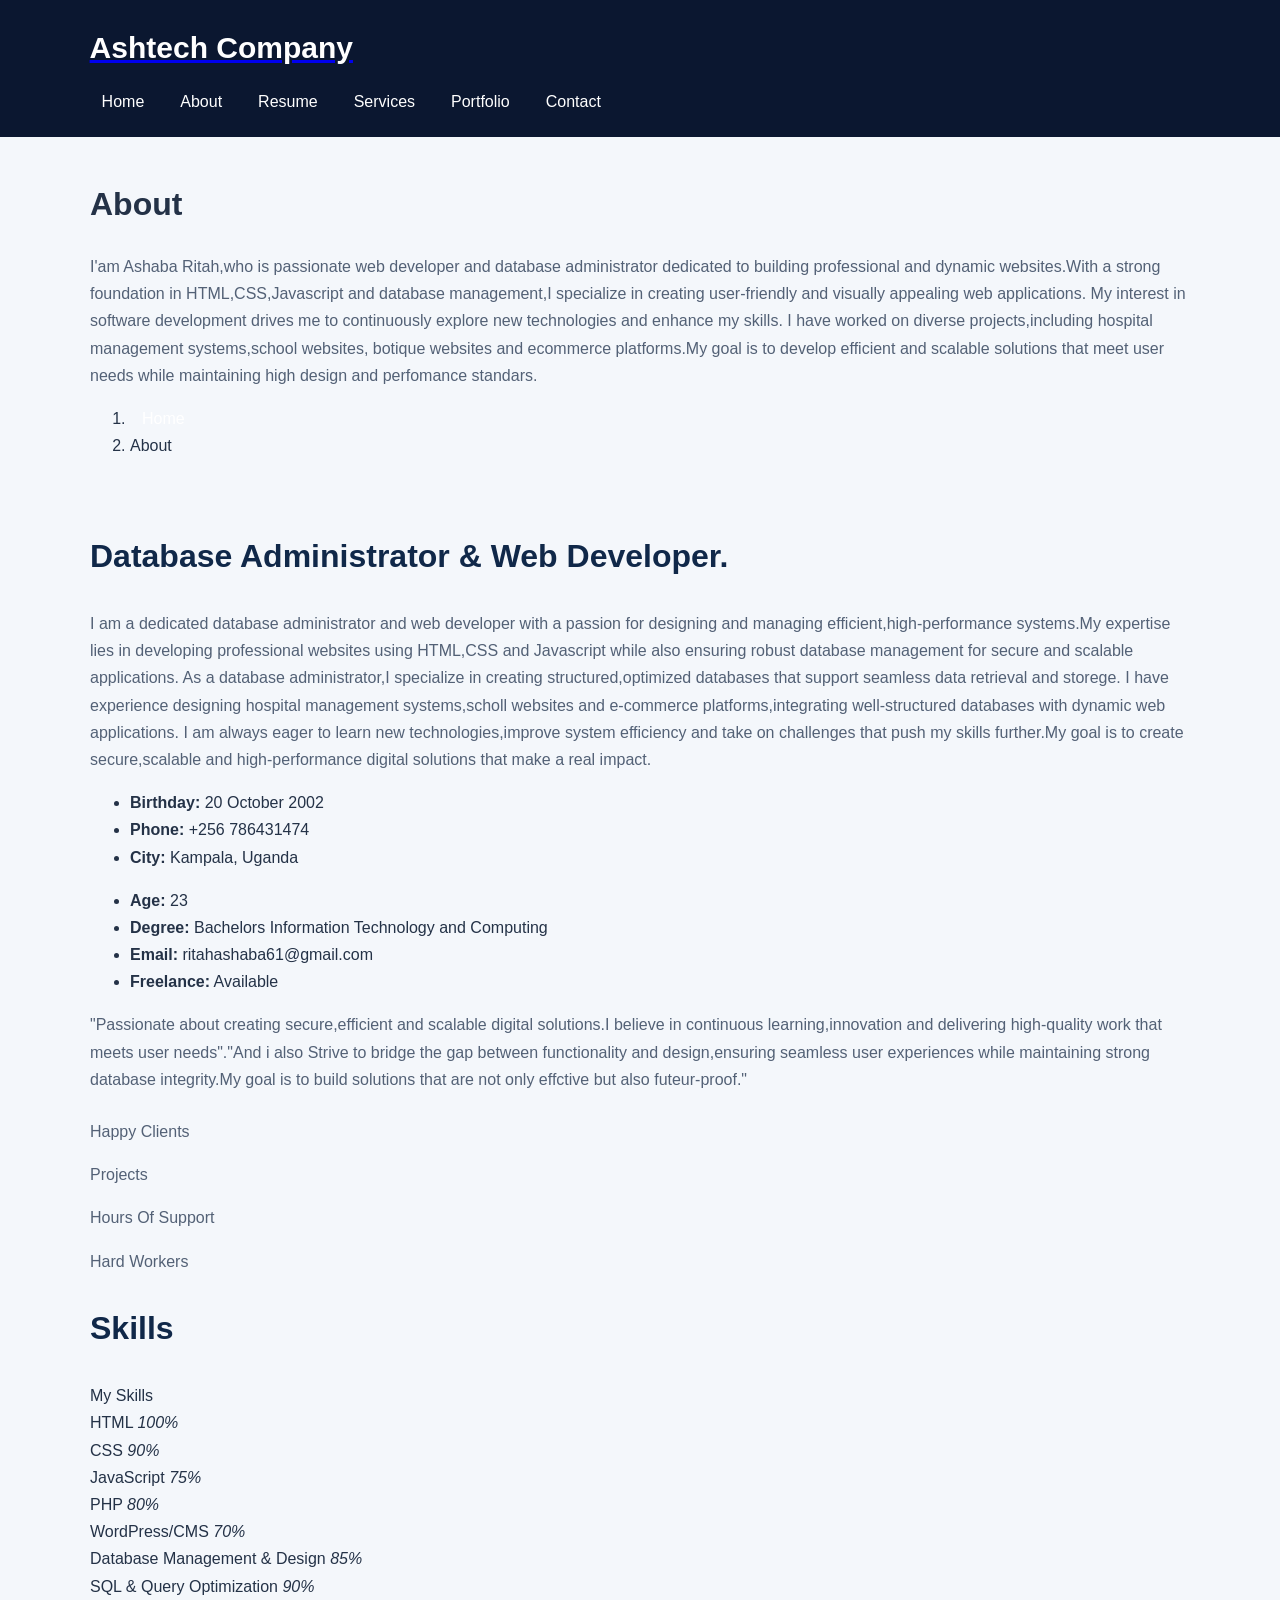
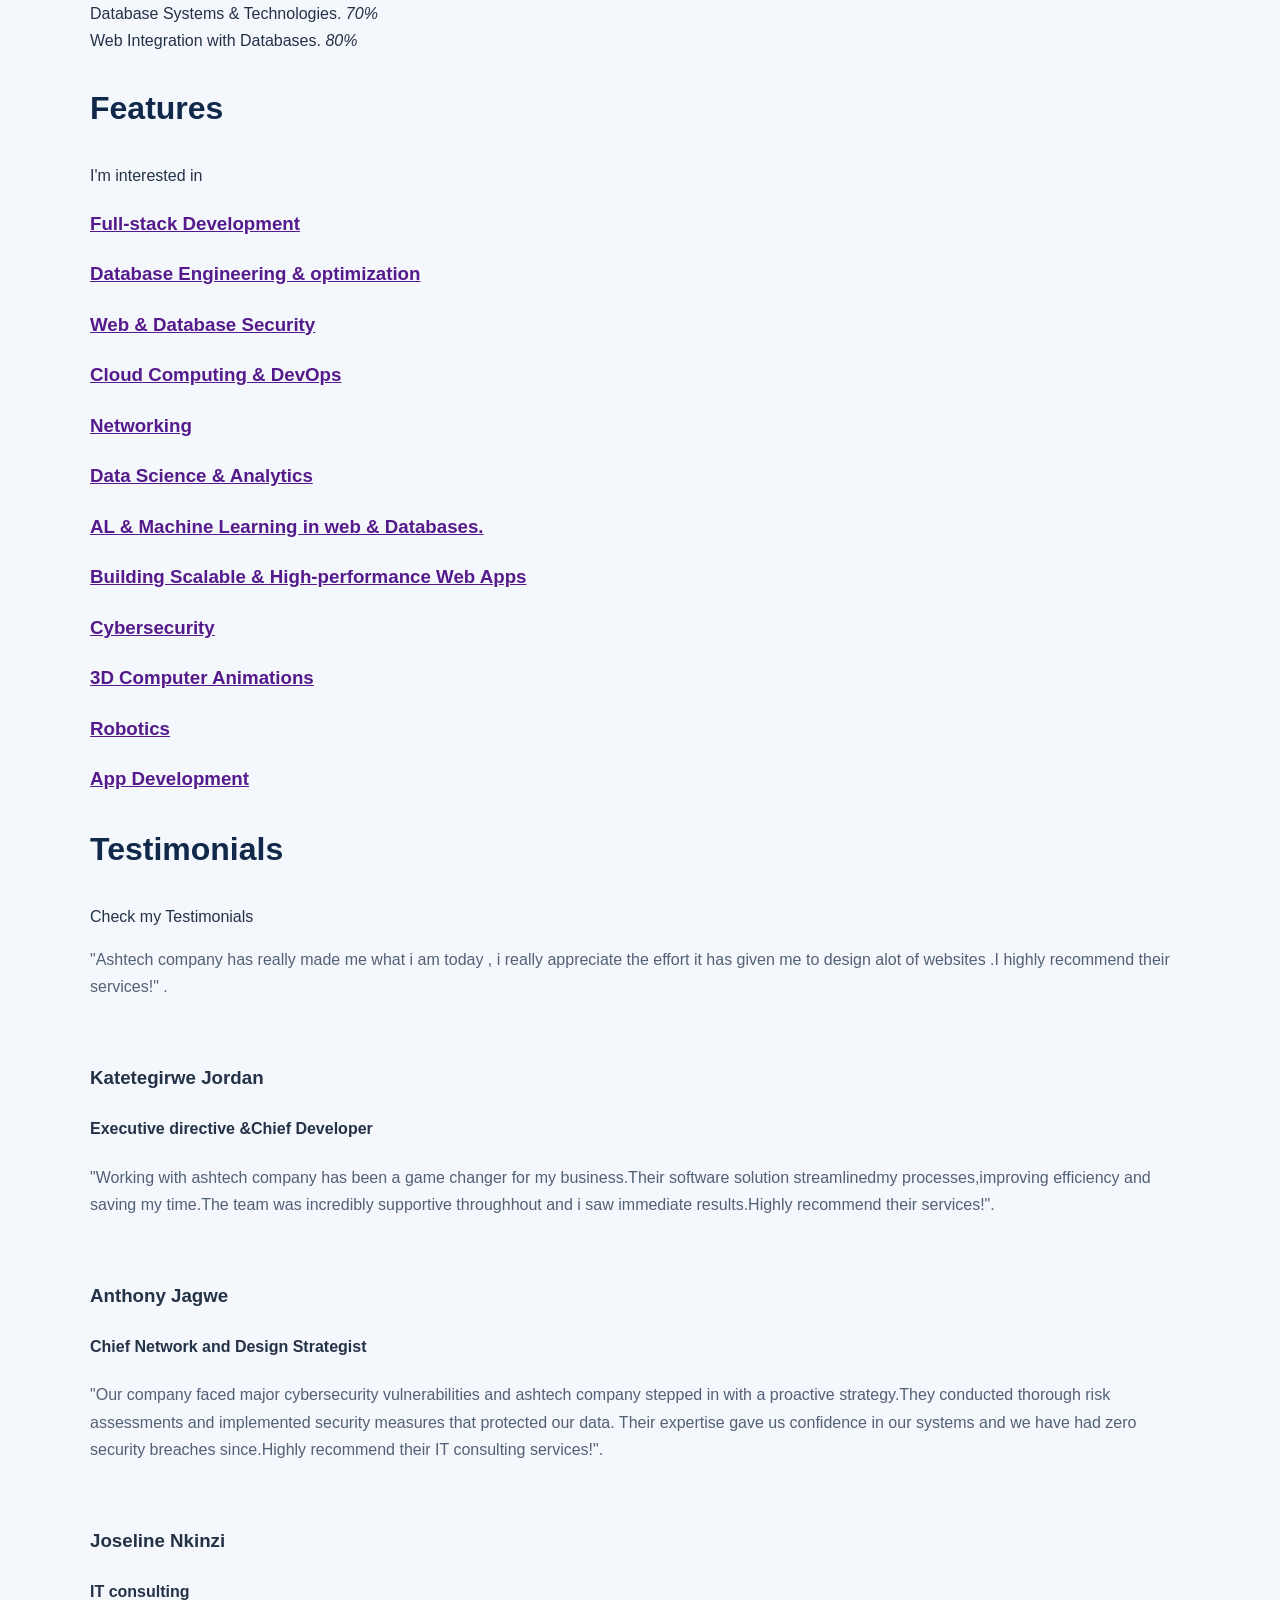
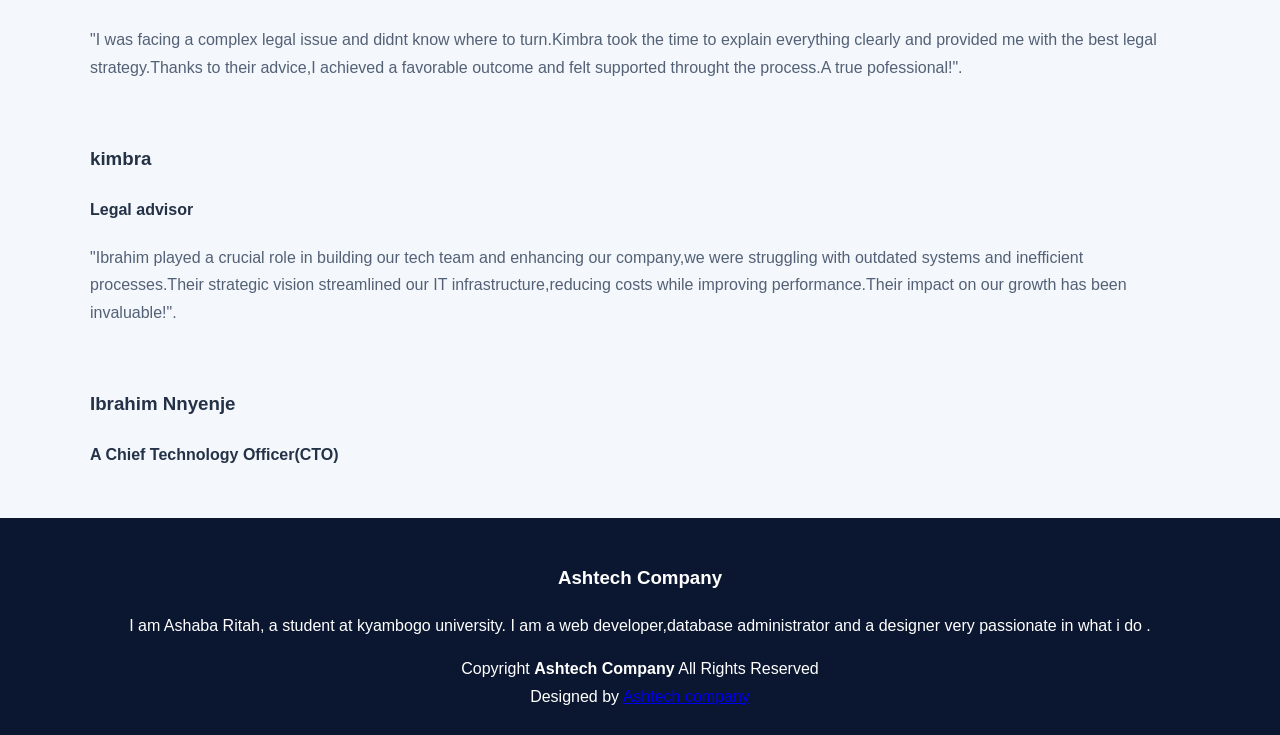
==== commit 90a27fee: "Remove website entry from about.html Removed website information from the about section." ====
--- a/about.html
+++ b/about.html
@@ -106,7 +106,6 @@
               <div class="col-lg-6">
                 <ul>
                   <li><i class="bi bi-chevron-right"></i> <strong>Birthday:</strong> <span>20 October 2002</span></li>
-                  <li><i class="bi bi-chevron-right"></i> <strong>Website:</strong> <span>github.com/i0869</span></li>
                   <li><i class="bi bi-chevron-right"></i> <strong>Phone:</strong> <span>+256 786431474</span></li>
                   <li><i class="bi bi-chevron-right"></i> <strong>City:</strong> <span>Kampala, Uganda</span></li>
                 </ul>
--- a/style.css
+++ b/style.css
@@ -68,7 +68,7 @@
 }
 
 .card, .service-card, .portfolio-card {
-    background: white;
+    background:black;
     padding: 25px;
     margin-bottom: 20px;
     border-radius: 10px;
@@ -224,3 +224,297 @@
     }
 }
 
+/* ASHTECH SERVICES PAGE */
+
+.services .service-item {
+  background: #ffffff;
+  padding: 35px 25px;
+  border-radius: 12px;
+  height: 100%;
+  text-align: center;
+  box-shadow: 0 5px 25px rgba(0, 0, 0, 0.07);
+  border: 1px solid #eeeeee;
+  transition: all 0.3s ease;
+}
+
+.services .service-item:hover {
+  transform: translateY(-8px);
+  box-shadow: 0 12px 30px rgba(0, 0, 0, 0.12);
+  border-color: #20c9c3;
+}
+
+.services .service-item .icon {
+  width: 75px;
+  height: 75px;
+  margin: 0 auto 20px;
+  display: flex;
+  align-items: center;
+  justify-content: center;
+  background: #e7f9f8;
+  border-radius: 50%;
+  transition: all 0.3s ease;
+}
+
+.services .service-item .icon i {
+  font-size: 34px;
+  color: #159c97;
+}
+
+.services .service-item:hover .icon {
+  background: #20c9c3;
+}
+
+.services .service-item:hover .icon i {
+  color: #ffffff;
+}
+
+.services .service-item h3 {
+  font-size: 21px;
+  font-weight: 700;
+  margin-bottom: 15px;
+  color: #173b45;
+}
+
+.services .service-item p {
+  font-size: 15px;
+  line-height: 1.8;
+  color: #555555;
+  margin-bottom: 0;
+}
+
+.services .section-title {
+  margin-bottom: 35px;
+}
+
+@media (max-width: 576px) {
+  .services .service-item {
+    padding: 28px 20px;
+  }
+
+  .services .service-item h3 {
+    font-size: 19px;
+  }
+}
+
+/* ASHTECH PORTFOLIO */
+.portfolio-placeholder {
+  min-height: 220px;
+  display: flex;
+  flex-direction: column;
+  align-items: center;
+  justify-content: center;
+  gap: 14px;
+  background: linear-gradient(135deg, #132d3a, #245a68);
+  color: #ffffff;
+}
+
+.portfolio-placeholder i {
+  font-size: 55px;
+  color: #20c9c3;
+}
+
+.portfolio-placeholder span {
+  font-size: 15px;
+  font-weight: 600;
+}
+
+.portfolio .portfolio-content {
+  overflow: hidden;
+  border-radius: 10px;
+  background: #ffffff;
+  box-shadow: 0 5px 25px rgba(0, 0, 0, 0.08);
+  transition: transform 0.3s ease, box-shadow 0.3s ease;
+}
+
+.portfolio .portfolio-content:hover {
+  transform: translateY(-5px);
+  box-shadow: 0 12px 30px rgba(0, 0, 0, 0.14);
+}
+
+.portfolio .portfolio-info {
+  padding: 22px;
+}
+
+.portfolio .portfolio-info h4 {
+  font-size: 19px;
+  font-weight: 700;
+}
+
+.portfolio .portfolio-info p {
+  font-size: 14px;
+  line-height: 1.7;
+}
+
+.portfolio .details-link {
+  color: #20a9a4;
+  font-size: 25px;
+}
+
+.portfolio .portfolio-filters li {
+  cursor: pointer;
+}
+
+/* ==================================
+   ASHTECH CONTACT PAGE
+================================== */
+
+.contact .contact-info-card,
+.contact .contact-form-card {
+  height: 100%;
+  padding: 30px;
+  background: #ffffff;
+  border: 1px solid #e9eeee;
+  border-radius: 14px;
+  box-shadow: 0 6px 25px rgba(0, 0, 0, 0.06);
+}
+
+.contact .contact-info-item {
+  display: flex;
+  align-items: flex-start;
+  gap: 18px;
+  margin-bottom: 28px;
+}
+
+.contact .contact-icon {
+  display: flex;
+  align-items: center;
+  justify-content: center;
+  flex-shrink: 0;
+  width: 55px;
+  height: 55px;
+  background: #e7f9f8;
+  color: #159c97;
+  border-radius: 12px;
+}
+
+.contact .contact-icon i {
+  font-size: 25px;
+}
+
+.contact .contact-info-item h3 {
+  margin: 0 0 8px;
+  font-size: 18px;
+  font-weight: 700;
+  color: #173b45;
+}
+
+.contact .contact-info-item p {
+  margin: 0;
+  color: #555;
+  line-height: 1.7;
+  overflow-wrap: anywhere;
+}
+
+.contact .contact-note {
+  padding: 22px;
+  background: #f0fbfa;
+  border-radius: 10px;
+  border-left: 4px solid #20c9c3;
+}
+
+.contact .contact-note h3 {
+  font-size: 19px;
+  font-weight: 700;
+  color: #173b45;
+}
+
+.contact .contact-note p {
+  margin-bottom: 0;
+  line-height: 1.8;
+  color: #555;
+}
+
+.contact .contact-form-card h3 {
+  font-size: 24px;
+  font-weight: 700;
+  color: #173b45;
+  margin-bottom: 10px;
+}
+
+.contact .contact-form-card > p {
+  color: #666;
+  margin-bottom: 25px;
+}
+
+.contact .contact-form-card label {
+  display: block;
+  margin-bottom: 8px;
+  font-size: 14px;
+  font-weight: 600;
+  color: #173b45;
+}
+
+.contact .contact-form-card .form-control {
+  width: 100%;
+  padding: 13px 15px;
+  border: 1px solid #dce4e4;
+  border-radius: 7px;
+  font-size: 14px;
+  box-shadow: none;
+}
+
+.contact .contact-form-card .form-control:focus {
+  border-color: #20c9c3;
+  outline: 0;
+  box-shadow: 0 0 0 3px rgba(32, 201, 195, 0.12);
+}
+
+.contact .contact-form-card textarea {
+  resize: vertical;
+}
+
+.contact-submit-btn {
+  display: inline-flex;
+  align-items: center;
+  gap: 10px;
+  padding: 13px 24px;
+  border: 2px solid #20c9c3;
+  border-radius: 7px;
+  background: #20c9c3;
+  color: #12343b;
+  font-weight: 700;
+  cursor: pointer;
+  transition: all 0.3s ease;
+}
+
+.contact-submit-btn:hover {
+  background: #173b45;
+  border-color: #173b45;
+  color: #ffffff;
+  transform: translateY(-2px);
+}
+
+#contact-status {
+  margin-bottom: 0;
+  font-size: 14px;
+  overflow-wrap: anywhere;
+}
+
+@media (max-width: 767px) {
+  .contact .contact-info-card,
+  .contact .contact-form-card {
+    padding: 22px;
+  }
+
+  .contact .contact-form-card h3 {
+    font-size: 21px;
+  }
+}
+
+/* Make the text below Ashtech Company more visible */
+#hero .container > p:not(.hero-intro) {
+  color: #20d9f5 !important;
+}
+
+/* Keep the animated words clearly visible */
+#hero .typed {
+  color: #20d9f5 !important;
+}
+
+/* Change the description text colour */
+#hero .hero-description {
+  color: #20d9f5 !important;
+}
+
+
+
